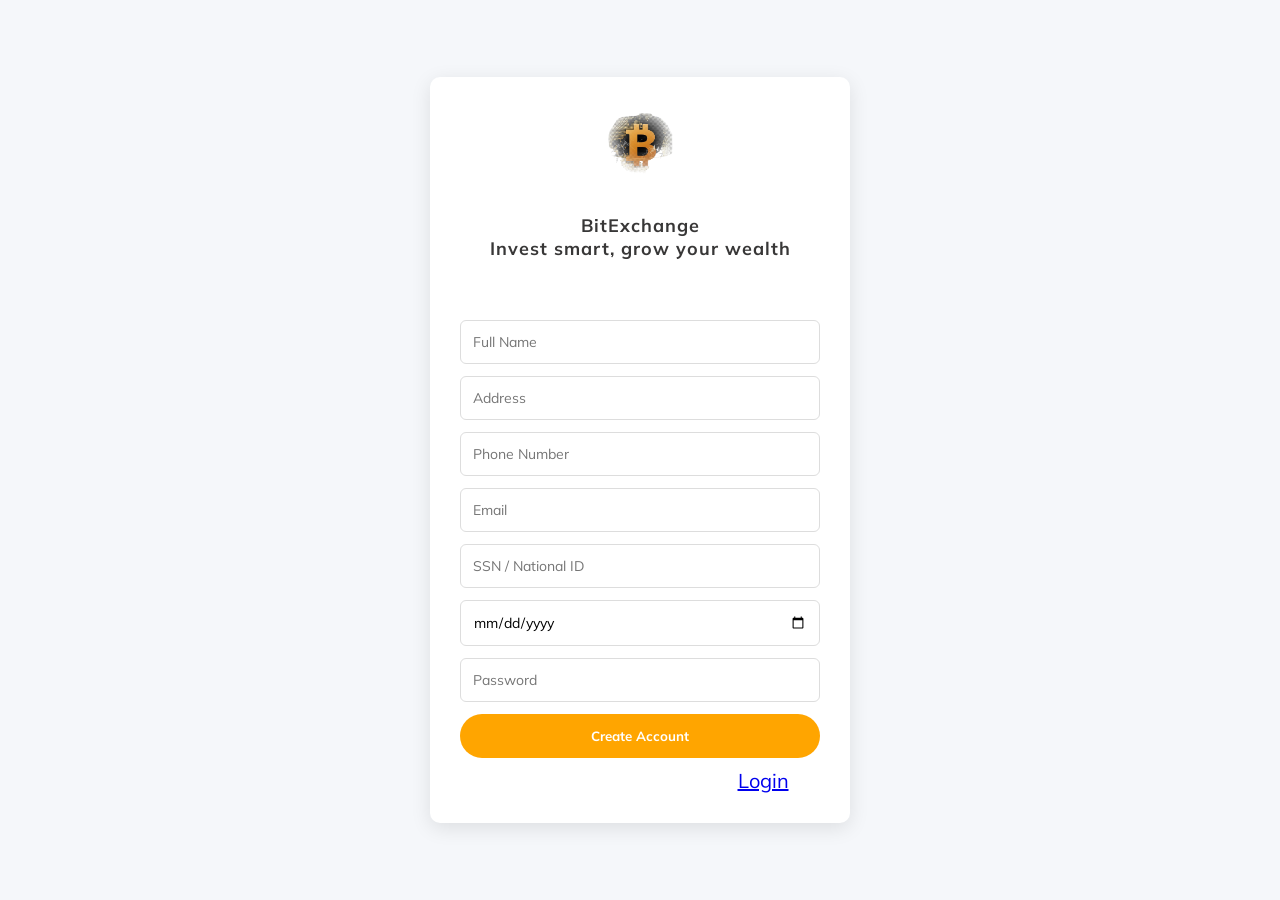
==== create-account.html @ ba1df2df "Add files via upload" ====
<!DOCTYPE html>
<html lang="en">
<head>
  <meta charset="UTF-8">
  <meta name="viewport" content="width=device-width, initial-scale=1.0">
  <title>Create Account</title>

  <!-- FONT -->
  <link href="https://fonts.googleapis.com/css2?family=Mulish:wght@300;400;600;700&display=swap" rel="stylesheet">

  <link rel="stylesheet" href="css/style.css">
</head>
<body class="auth-body">

  <div class="auth-container">

    <!-- HEADER -->
    <div class="auth-header">
      <img src="images/logo.png" alt="logo">
      <h2>Welcome New Member</h2>
      <p>BitExchange <br>Invest smart, grow your wealth</p>
    </div>

    <h2 class="invite-text">You're invited!</h2>

    <!-- FORM -->
    <form id="signupForm">

      <input type="text" placeholder="Full Name" required>
      <input type="text" placeholder="Address" required>
      <input type="tel" placeholder="Phone Number" required>
      <input type="email" placeholder="Email" required>
      <input type="text" placeholder="SSN / National ID" required>
      <input type="date" required>
      <input type="password" placeholder="Password" required>


      <button type="submit">Create Account</button>

      <p class="auth-link">
        Already have an account? 
        <a href="login.html">Login</a>
      </p>

    </form>

  </div>

  <script src="js/script.js"></script>
</body>
</html>
---- css/style.css ----
* {
  margin: 0;
  padding: 0;
  box-sizing: border-box;
font-family: 'Mulish', sans-serif;

}

body {
  background: #0f1b2a;
  color: white;
  font-family: 'Mulish', sans-serif;

}

/* NAVBAR */
.navbar {
  display: flex;
  align-items: center;
  justify-content: space-between;
  padding: 18px 60px;
  background: white;
  color: black;
}

/* LOGO GROUP */
.logo-group {
  display: flex;
  align-items: center;
  gap: 10px;
}

.logo-group img {
  width: 70px;
}

.logo-text h2 {
  font-size: 25px;
  font-weight: bold;
}

.logo-text span {
  font-size: 10px;
  color: gray;
  letter-spacing: 1px;
}

/* NAV LINKS */
nav ul {
  display: flex;
  list-style: none;
  gap: 30px;
  margin-left: -80px; /* brings menu closer to logo */
}

nav ul li {
  font-size: 14px;
  font-weight: 600;
  cursor: pointer;
  display: flex;
  align-items: center;
  gap: 5px;
}

.arrow {
  font-size: 10px;
}

/* BUTTONS */
.nav-buttons {
  display: flex;
  align-items: center;
  gap: 10px;
}

.login {
  background: transparent;
  border: 1px solid black;
  padding: 14px 24px;
  font-weight: 700;
  cursor: pointer;
}

.start {
  background: #6cc04a;
  border: none;
  padding: 14px 24px;
  font-weight: 700;
  color: white;
  cursor: pointer;
}

/* HERO */
.hero {
  display: flex;
  align-items: center;
  justify-content: space-between;
  padding: 80px 60px;
}

.hero-text {
  max-width: 50%;
}

.hero-text h1 {
  font-size: 48px;
  margin-bottom: 20px;
}

.hero-text p {
  margin-bottom: 20px;
  line-height: 1.6;
}

.hero-text ul {
  list-style: none;
  margin-bottom: 30px;
}

.hero-text li {
  margin-bottom: 10px;
}

.hero-buttons {
  display: flex;
  align-items: center;
  gap: 15px;
}

.store-btn {
  width: 160px;
  cursor: pointer;
  transition: 0.3s;
}

.store-btn:hover {
  transform: scale(1.05);
}

.hero-image img {
  width: 700px;
}

/* CHAT BUTTON */
.chat-toggle {
  position: fixed;
  bottom: 25px;
  right: 25px;
  width: 60px;
  height: 60px;
  background: #6cc04a;
  color: white;
  font-size: 28px;
  display: flex;
  justify-content: center;
  align-items: center;
  border-radius: 50%;
  cursor: pointer;
  z-index: 1000;
}

/* FULLSCREEN OVERLAY */
.chat-overlay {
  position: fixed;
  top: 0;
  left: 0;
  width: 100%;
  height: 100%;
  background: #0f1b2a;
  display: none;
  justify-content: center;
  align-items: center;
  z-index: 2000;
}

/* CHAT CONTAINER */
.chat-container {
  width: 100%;
  max-width: 700px;
  height: 90vh;
  background: white;
  display: flex;
  flex-direction: column;
  border-radius: 10px;
  overflow: hidden;
}

/* HEADER */
.chat-header {
  background: #6cc04a;
  color: white;
  padding: 15px;
  display: flex;
  justify-content: space-between;
  align-items: center;
  font-weight: bold;
}

.chat-header button {
  background: transparent;
  border: none;
  color: white;
  font-size: 18px;
  cursor: pointer;
}

/* BODY */
.chat-body {
  flex: 1;
  padding: 15px;
  overflow-y: auto;
  background: #f5f5f5;
}

.chat-body p {
  margin-bottom: 10px;
  max-width: 70%;
  padding: 10px;
  border-radius: 8px;
}

/* USER */
.user {
  background: #6cc04a;
  color: white;
  margin-left: auto;
}

/* BOT */
.bot {
  background: #ddd;
  color: black;
}

/* FOOTER */
.chat-footer {
  display: flex;
  border-top: 1px solid #ddd;
}

.chat-footer input {
  flex: 1;
  border: none;
  padding: 15px;
  outline: none;
}

.chat-footer button {
  background: #6cc04a;
  color: white;
  border: none;
  padding: 15px 20px;
  cursor: pointer;
}

/* ========================= */
/* MOBILE RESPONSIVE */
/* ========================= */

.menu-toggle {
  display: none;
  font-size: 24px;
  cursor: pointer;
}

/* TABLETS */
@media (max-width: 1024px) {
  .hero {
    padding: 60px 30px;
  }

  .hero-text h1 {
    font-size: 36px;
  }

  .hero-image img {
    width: 400px;
  }
}

/* MOBILE */
/* ========================= */
/* MOBILE NAVBAR FIX */
/* ========================= */
@media (max-width: 768px) {

  .navbar {
    display: flex;
    align-items: center;
    justify-content: space-between;
    padding: 15px 20px;
  }

  /* LOGO GROUP (LEFT) */
  .logo-group {
    display: flex;
    align-items: center;
    gap: 8px;
    flex: 1; /* pushes menu icon to the far right */
  }

  .logo-group img {
    width: 45px;
  }

  .logo-text h2 {
    font-size: 18px;
  }

  .logo-text span {
    font-size: 9px;
  }

  /* MENU ICON (RIGHT) */
  .menu-toggle {
    display: block;
    font-size: 26px;
    cursor: pointer;
  }

  /* NAV DROPDOWN */
  nav {
    position: absolute;
    top: 70px;
    left: 0;
    width: 100%;
    background: white;
    display: none;
    flex-direction: column;
    padding: 20px;
    z-index: 999;
  }

  nav ul {
    display: flex;
    flex-direction: column;
    gap: 20px;
  }

  .nav-buttons {
    display: none;
  }

  /* ========================= */
  /* HERO */
  /* ========================= */

  .hero {
    display: flex;
    flex-direction: column;
    text-align: center;
    padding: 40px 20px;
  }

  .hero-text {
    max-width: 100%;
  }

 .hero-text {
  max-width: 90%;
  margin: auto;
}

  .hero-image img {
    width: 100%;
    margin-top: 30px;
  }

  .store-btn {
    width: 140px;
  }

  /* ========================= */
  /* CHAT FULLSCREEN */
  /* ========================= */

  .chat-container {
    width: 100%;
    height: 100vh;
    border-radius: 0;
  }

  .chat-body {
    font-size: 13px;
  }
}


/* ========================= */
/* SMALL PHONES */
/* ========================= */
@media (max-width: 480px) {

  .hero-text h1 {
    font-size: 24px;
  }

  .store-btn {
    width: 120px;
  }

}



/* ========================= */
/* AUTH PAGE */
/* ========================= */
.auth-body {
  background: #f5f7fa;
  display: flex;
  justify-content: center;
  align-items: center;
  min-height: 100vh;
  font-family: 'Mulish', sans-serif;
  padding: 20px;
}

.auth-container {
  background: white;
  padding: 30px;
  width: 100%;
  max-width: 420px;
  border-radius: 10px;
  box-shadow: 0 5px 20px rgba(0,0,0,0.1);
  text-align: center;
}

/* HEADER */
.auth-header {
  text-align: center;
  margin-bottom: 15px;
}

.auth-header img {
  width: 70px;
  margin-bottom: 5px;
}

.auth-header h2 {
  font-size: 20px;
  font-weight: 700;
  margin-bottom: 3px;
}

.auth-header p {
  font-size: 18px;
  color: rgb(56, 55, 55);
  letter-spacing: 1px;
  font-weight: bold;
}

/* INVITE TEXT */
.invite-text {
  margin-bottom: 15px;
}

/* INPUTS */
.auth-container input {
  width: 100%;
  padding: 12px;
  margin-bottom: 12px;
  border-radius: 6px;
  border: 1px solid #ddd;
  outline: none;
  font-size: 14px;
}



/* BUTTON */
.auth-container button {
  width: 100%;
  padding: 14px;
  border: none;
  background: orange;
  color: white;
  font-weight: 700;
  border-radius: 25px;
  cursor: pointer;
}

/* LOGIN LINK */
.auth-link {
  margin-top: 10px;
  font-size: 20px;
}

/* ========================= */
/* RESPONSIVE */
/* ========================= */

/* TABLET */
@media (max-width: 768px) {
  .auth-container {
    padding: 25px;
  }

  .auth-header img {
    width: 60px;
  }

  .auth-header h2 {
    font-size: 18px;
  }

  .auth-header p {
    font-size: 12px;
  }
}

/* SMALL PHONES */
@media (max-width: 480px) {
  .auth-container {
    padding: 20px;
  }

  .auth-container input {
    padding: 10px;
    font-size: 13px;
  }

  .auth-container button {
    padding: 12px;
  }

  .terms {
    font-size: 11px;
  }
}


/* ========================= */
/* DASHBOARD */
/* ========================= */

.dashboard-body {
  font-family: 'Mulish', sans-serif;
  background: #f5f7fa;
}

/* HEADER */
.dashboard-header {
  display: flex;
  justify-content: space-between;
  align-items: center;
  padding: 20px 40px;
  background: white;
  box-shadow: 0 2px 10px rgba(0,0,0,0.05);
}

.dashboard-header button {
  padding: 8px 15px;
  border: none;
  background: red;
  color: white;
  cursor: pointer;
}

/* CONTAINER */
.dashboard-container {
  padding: 30px;
  max-width: 800px;
  margin: auto;
}

/* BALANCE */
.balance-card {
  background: #6cc04a;
  color: white;
  padding: 30px;
  border-radius: 10px;
  text-align: center;
  margin-bottom: 30px;
}

.balance-card h1 {
  font-size: 40px;
}

/* ACTIONS */
.actions {
  background: white;
  color: black; /* 👈 ADD THIS */
  padding: 20px;
  border-radius: 10px;
  margin-bottom: 20px;
}
#history li,
#pendingDeposits li {
  color: black;
}

.deposit-buttons {
  display: flex;
  gap: 10px;
  margin-bottom: 15px;
}

.deposit-buttons button {
  flex: 1;
  padding: 12px;
  border: none;
  background: #6cc04a;
  color: white;
  cursor: pointer;
}

.actions input {
  width: 100%;
  padding: 12px;
  margin-bottom: 10px;
}

.actions button {
  width: 100%;
  padding: 12px;
  border: none;
  background: black;
  color: white;
  cursor: pointer;
}

/* RESPONSIVE */
@media (max-width: 768px) {
  .dashboard-header {
    padding: 15px 20px;
  }

  .dashboard-container {
    padding: 20px;
  }

  .deposit-buttons {
    flex-direction: column;
  }

  .balance-card h1 {
    font-size: 30px;
  }
}



#history {
  list-style: none;
  padding: 0;
}

#history li {
  padding: 10px;
  border-bottom: 1px solid #ddd;
  font-size: 14px;
}



.dashboard-body {
  background: linear-gradient(135deg, #0f1b2a, #1c2e4a);
  color: white;
}

/* LAYOUT */
.dashboard-container {
  display: grid;
  grid-template-columns: 1.2fr 2fr;
  gap: 20px;
  padding: 30px;
}

/* CARD */
.card {
  background: rgba(255,255,255,0.05);
  backdrop-filter: blur(10px);
  border-radius: 15px;
  padding: 20px;
}

/* BALANCE CARD */
.balance-card h1 {
  font-size: 40px;
  margin: 10px 0;
}

.sub-text {
  font-size: 13px;
  color: #aaa;
}

.status {
  color: #6cc04a;
  font-size: 14px;
}

.unverified {
  color: red;
  font-size: 13px;
}

.last-update {
  font-size: 12px;
  color: #aaa;
  margin-top: 10px;
}

/* BUTTONS */
.card-buttons {
  display: flex;
  gap: 10px;
  margin-top: 15px;
}

.card-buttons button {
  flex: 1;
  padding: 10px;
  border: none;
  border-radius: 8px;
  background: #2a3f5f;
  color: white;
  cursor: pointer;
}

/* GRID RIGHT */
.stats-grid {
  display: grid;
  grid-template-columns: 1fr 1fr;
  gap: 15px;
}

.stats-grid h2 {
  margin: 10px 0;
}

/* RESPONSIVE */
@media (max-width: 768px) {
  .dashboard-container {
    grid-template-columns: 1fr;
  }

  .stats-grid {
    grid-template-columns: 1fr;
  }
}


.deposit-container {
  min-height: 100vh;
  display: flex;
  justify-content: center;
  align-items: flex-start;
  padding-top: 80px; 
  padding-left: 20px;
  padding-right: 20px;
}

.deposit-form select,
.deposit-form input {
  width: 100%;
  padding: 14px;
  margin-bottom: 15px;
  border-radius: 10px;
  border: none;
  background: rgba(255,255,255,0.08);
  color: white;
  outline: none;
}

.deposit-form button {
  width: 100%;
  padding: 15px;
  background: linear-gradient(90deg, #2a8cff, #4facfe);
  border: none;
  color: white;
  border-radius: 10px;
  cursor: pointer;
  font-weight: 600;
}

.deposit-info {
  display: flex;
  flex-direction: column;
  gap: 15px;
}
.deposit-wrapper {
  width: 100%;
  max-width: 1000px;
  display: grid;
  grid-template-columns: 2fr 1fr;
  gap: 20px;
}
.method {
  padding: 12px;
  border-radius: 8px;
  background: rgba(255,255,255,0.05);
  margin-bottom: 10px;
  cursor: pointer;
  transition: 0.2s;
}

.method:hover {
  background: rgba(255,255,255,0.1);
}

.method.active {
  background: #2a8cff;
}

@media (max-width: 768px) {

  .deposit-wrapper {
    grid-template-columns: 1fr;
  }

  .deposit-container {
    padding-top: 40px;
  }

}


/* ============================= */
/* DEPOSIT DETAILS (DASHBOARD STYLE) */
/* ============================= */

.deposit-details-container {
  width: 100%;
  max-width: 1000px;
  margin: auto;
  padding: 20px;
}

/* TITLE */
.deposit-details-container h2 {
  text-align: center;
  font-size: 22px;
  margin-bottom: 5px;
}

.subtitle {
  text-align: center;
  font-size: 14px;
  color: #aaa;
  margin-bottom: 20px;
}

/* AMOUNT CARD */
.center-card {
  width: 100%;
  text-align: center;
  padding: 20px;
  margin-bottom: 20px;
  border-radius: 12px;
  background: rgba(255,255,255,0.05);
}

.center-card h1 {
  font-size: 32px;
}

/* STEPS */
.steps {
  display: flex;
  justify-content: space-between;
  gap: 10px;
  margin-bottom: 20px;
}

.steps div {
  flex: 1;
  text-align: center;
  padding: 10px;
  border-radius: 8px;
  background: rgba(255,255,255,0.05);
  font-size: 13px;
}

/* GRID */
.details-grid {
  display: grid;
  grid-template-columns: 1fr 1fr;
  gap: 15px;
}

/* CARD */
.details-grid .card {
  padding: 15px;
  border-radius: 12px;
  background: rgba(255,255,255,0.05);
}

/* QR IMAGE */
.details-grid img {
  width: 100%;
  border-radius: 10px;
}

/* WALLET */
.wallet-box {
  display: flex;
  gap: 10px;
  align-items: center;
  background: rgba(255,255,255,0.05);
  padding: 10px;
  border-radius: 8px;
  margin-bottom: 15px;
}

.wallet-box span {
  flex: 1;
  font-size: 12px;
  word-break: break-all;
}

.wallet-box button {
  padding: 6px 10px;
  background: #2a8cff;
  border: none;
  color: white;
  border-radius: 6px;
}

/* FILE INPUT */
input[type="file"] {
  width: 100%;
  padding: 10px;
}

/* BUTTON */
.submit-btn {
  width: 100%;
  margin-top: 20px;
  padding: 14px;
  border-radius: 10px;
  border: none;
  background: linear-gradient(90deg, #00c6ff, #0072ff);
  color: white;
}


/* ============================= */
/* 📱 MOBILE FIX (MAIN ISSUE) */
/* ============================= */
@media (max-width: 768px) {

  .deposit-details-container {
    padding: 15px;
  }

  /* FULL WIDTH LIKE DASHBOARD */
  .details-grid {
    grid-template-columns: 1fr;
  }

  /* STACK STEPS */
  .steps {
    flex-direction: column;
  }

  .steps div {
    width: 100%;
  }

  /* WALLET STACK */
  .wallet-box {
    flex-direction: column;
    align-items: stretch;
  }

  .wallet-box button {
    width: 100%;
  }

  /* FIX QR SIZE */
  .details-grid img {
    max-height: 250px;
    object-fit: contain;
  }

  /* BIGGER TAP TARGET */
  .submit-btn {
    padding: 16px;
    font-size: 14px;
  }
}


/* EXTRA SMALL PHONES */
@media (max-width: 480px) {

  .center-card h1 {
    font-size: 26px;
  }

  .deposit-details-container h2 {
    font-size: 20px;
  }

  .steps div {
    font-size: 12px;
  }
}



/* WITHDRAW MODAL */
.withdraw-modal {
  position: fixed;
  top: 0;
  left: 0;
  width: 100%;
  height: 100%;
  background: rgba(0,0,0,0.8);
  display: flex;
  justify-content: center;
  align-items: center;
  z-index: 3000;
}

.withdraw-box {
  width: 90%;
  max-width: 500px;
  background: #0f1b2a;
  padding: 25px;
  border-radius: 10px;
  color: white;
}

.withdraw-box h2 {
  margin-bottom: 10px;
}

.warning {
  background: rgba(255,165,0,0.1);
  padding: 10px;
  border-left: 4px solid orange;
  margin: 15px 0;
}

.withdraw-box input {
  width: 100%;
  padding: 12px;
  margin: 10px 0;
  border-radius: 6px;
  border: none;
}

.withdraw-box button {
  width: 100%;
  padding: 12px;
  margin-top: 10px;
  border: none;
  background: #2a8cff;
  color: white;
  cursor: pointer;
}

.close-btn {
  background: red;
}

.btc-widget {
  width: 100%;
  display: flex;
  justify-content: center;
  margin-top: 40px;
}

.tradingview-widget-container {
  width: 90%;
  max-width: 800px;
  border-radius: 15px;
  overflow: hidden;
}

/* LIVE CRYPTO SECTION */
.crypto-live {
  width: 100%;
  margin-top: 60px;
  display: flex;
  flex-direction: column;
  align-items: center;
}

/* COIN SWITCH BAR */
.crypto-bar {
  display: flex;
  gap: 15px;
  margin-bottom: 20px;
}

.coin {
  background: #1c2e4a;
  padding: 10px 20px;
  border-radius: 20px;
  cursor: pointer;
  font-weight: 600;
  transition: 0.3s;
}

.coin:hover {
  background: #2a8cff;
}

.coin.active {
  background: #6cc04a;
}

/* CHART */
.btc-widget {
  width: 100%;
  max-width: 900px;
  border-radius: 15px;
  overflow: hidden;
}
/* MAIN LAYOUT */
.live-section {
  display: flex;
  justify-content: space-between;
  align-items: center;
  padding: 60px;
  gap: 40px;
}

/* LEFT SIDE */
.chart-side {
  flex: 1;
}

/* COIN BAR */
.crypto-bar {
  display: flex;
  gap: 10px;
  margin-bottom: 15px;
}

.coin {
  background: #1c2e4a;
  padding: 8px 15px;
  border-radius: 20px;
  cursor: pointer;
}

.coin.active {
  background: #6cc04a;
}

/* CHART */
.chart-box {
  border-radius: 15px;
  overflow: hidden;
  box-shadow: 0 10px 40px rgba(0,0,0,0.5);
}

/* RIGHT IMAGE */
.chart-image {
  flex: 1;
  display: flex;
  justify-content: center;
}

.chart-image img {
  width: 100%;
  max-width: 750px;
  border-radius: 20px;
}

@media (max-width: 768px) {
  .live-section {
    flex-direction: column;
    text-align: center;
    width: 320px;
    height: 500px;
  }

  .chart-image img {
    width: 290px;
    height: 180px;
    margin-top: 20px;
  }
}

/* MOBILE NAVBAR FIX - FULL RESPONSIVE */
@media (max-width: 768px) {

  nav {
    position: absolute;
    top: 70px;
    left: 0;
    width: 100%;
    background: white;
    display: none; /* hide by default */
    flex-direction: column;
    padding: 20px;
    z-index: 999;
    transition: all 0.3s ease;
  }

  nav.active {
    display: flex; /* show when menu toggled */
  }

  nav ul {
    flex-direction: column;
    gap: 15px;
    list-style: none;
    padding: 0;
    margin: 0;
  }

  nav ul li {
    font-size: 16px;
    color: black;
    font-weight: 600;
    cursor: pointer;
    padding: 10px 0;
    border-bottom: 1px solid #ddd;
  }

  .nav-buttons {
    display: flex;
    flex-direction: column;
    gap: 10px;
    margin-top: 15px;
  }

  .nav-buttons a {
    text-align: center;
    padding: 12px 0;
    border-radius: 6px;
  }

  .login {
    border: 1px solid black;
    color: black;
    background: transparent;
  }

  .start {
    background: #6cc04a;
    color: white;
    border: none;
  }

}

/* Desktop nav-buttons inside nav */
.navbar nav .nav-buttons {
  display: flex;
  align-items: center;
  gap: 10px;
  margin-left: 30px; /* spacing after menu items */
}

/* Desktop buttons styling (already defined) */
.navbar nav .nav-buttons .login {
  background: transparent;
  border: 1px solid black;
  padding: 10px 20px;
  font-weight: 700;
  cursor: pointer;
}

.navbar nav .nav-buttons .start {
  background: #6cc04a;
  border: none;
  padding: 10px 20px;
  font-weight: 700;
  color: white;
  cursor: pointer;
}

/* MOBILE NAVBAR */
@media (max-width: 768px) {
  nav {
    display: none;
    flex-direction: column;
    padding: 20px;
    background: white;
    width: 100%;
    position: absolute;
    top: 70px;
    left: 0;
    z-index: 999;
  }

  nav.active {
    display: flex;
  }

  nav ul {
    flex-direction: column;
    gap: 15px;
  }

  nav ul li {
    padding: 10px 0;
    border-bottom: 1px solid #ddd;
    color: black;
    font-weight: 600;
  }

  .nav-buttons {
    flex-direction: column;
    margin-top: 10px;
    display: flex;
    gap: 10px;
  }

  .nav-buttons a {
    text-align: center;
    padding: 12px 0;
    border-radius: 6px;
  }
}
/* Desktop navbar layout */
.navbar nav {
  display: flex;           
  align-items: center;
  gap: 30px;               
}

/* Keep the nav links inline */
nav ul {
  display: flex;
  list-style: none;
  gap: 30px;
  margin: 0;
  padding: 0;
}

/* Buttons styling */
.navbar nav .nav-buttons {
  display: flex;
  gap: 10px;
}

/* ===== BASE ===== */
* {
  margin: 0;
  padding: 0;
  box-sizing: border-box;
  font-family: 'Mulish', sans-serif;
}

body.deposit-body {
  background: linear-gradient(135deg, #0f1b2a, #1c2e4a);
  color: white;
  min-height: 100vh;
}

/* HEADER */
.deposit-header {
  text-align: center;
  padding: 20px;
  background: #1c2e4a;
  box-shadow: 0 2px 5px rgba(0,0,0,0.3);
}

.deposit-header h2 {
  font-size: 24px;
}

/* MAIN CONTAINER */
.deposit-container {
  display: grid;
  grid-template-columns: 2fr 1fr;
  gap: 20px;
  max-width: 1000px;
  margin: 30px auto;
  padding: 0 20px;
}

/* CARD */
.card {
  background: rgba(255,255,255,0.05);
  backdrop-filter: blur(10px);
  border-radius: 12px;
  padding: 20px;
  color: white;
}

.deposit-form h2 {
  margin-bottom: 15px;
  font-size: 22px;
}

.deposit-form label {
  display: block;
  margin-bottom: 8px;
  font-size: 14px;
}

.deposit-form select,
.deposit-form input {
  width: 100%;
  padding: 14px;
  margin-bottom: 15px;
  border-radius: 8px;
  border: none;
  background: rgba(255,255,255,0.08);
  color: white;
  font-size: 14px;
}

.deposit-form button {
  width: 100%;
  padding: 15px;
  border: none;
  border-radius: 10px;
  background: linear-gradient(90deg, #2a8cff, #4facfe);
  color: white;
  font-weight: 600;
  cursor: pointer;
}

.deposit-info .card h3 {
  margin-bottom: 10px;
  font-size: 18px;
}

.method {
  padding: 12px;
  border-radius: 8px;
  background: rgba(255,255,255,0.05);
  margin-bottom: 10px;
  cursor: pointer;
  transition: 0.2s;
}

.method:hover,
.method.active {
  background: #2a8cff;
}

/* ==================== RESPONSIVE MOBILE ==================== */
@media (max-width: 768px) {

  .deposit-container {
    display: flex;
    flex-direction: column;
    margin: 20px;
    gap: 20px;
  }

  .deposit-form,
  .deposit-info .card {
    width: 100%;
  }

  .deposit-form h2 {
    font-size: 20px;
  }

  .deposit-form select,
  .deposit-form input,
  .deposit-form button {
    font-size: 14px;
    padding: 12px;
  }

  .deposit-info .card h3 {
    font-size: 16px;
  }

  .method {
    font-size: 14px;
    padding: 10px;
  }
}

@media (max-width: 480px) {
  .deposit-header h2 {
    font-size: 18px;
  }

  .deposit-form h2 {
    font-size: 18px;
  }

  .deposit-form select,
  .deposit-form input,
  .deposit-form button {
    font-size: 13px;
    padding: 10px;
  }

  .deposit-info .card h3 {
    font-size: 14px;
  }

  .method {
    font-size: 13px;
    padding: 8px;
  }
}


/* ============================= */
/* 🔥 PERFECT RESPONSIVE FIX */
/* ============================= */

/* CONTAINER LIKE DEPOSIT PAGE */
.deposit-details-container {
  max-width: 1000px;
  margin: auto;
  padding: 20px;
}

/* GRID FIX */
.details-grid {
  display: grid;
  grid-template-columns: 1fr 1fr;
  gap: 20px;
}

/* CARDS FULL WIDTH */
.details-grid .card {
  width: 100%;
}

/* IMAGE SAFE */
.details-grid img {
  width: 100%;
  height: auto;
  max-height: 300px;
  object-fit: contain;
}

/* ================= MOBILE ================= */
@media (max-width: 768px) {

  .deposit-details-container {
    padding: 15px;
  }

  /* 🔥 STACK LIKE DEPOSIT PAGE */
  .details-grid {
    grid-template-columns: 1fr;
  }

  /* 🔥 STEPS STACK */
  .steps {
    flex-direction: column;
    gap: 10px;
  }

  .steps div {
    width: 100%;
  }

  /* 🔥 CARD FULL WIDTH */
  .card {
    width: 100%;
  }

  /* 🔥 WALLET FIX */
  .wallet-box {
    flex-direction: column;
    align-items: stretch;
    gap: 10px;
  }

  .wallet-box span {
    font-size: 12px;
    word-break: break-all;
  }

  .wallet-box button {
    width: 100%;
  }

  /* 🔥 BUTTON */
  .submit-btn {
    width: 100%;
    padding: 16px;
    font-size: 14px;
  }

  /* 🔥 TEXT CENTERING */
  .deposit-details-container h2,
  .subtitle {
    text-align: center;
  }
}

/* EXTRA SMALL PHONES */
@media (max-width: 480px) {

  .center-card h1 {
    font-size: 24px;
  }

  .deposit-details-container h2 {
    font-size: 18px;
  }

  .subtitle {
    font-size: 12px;
  }

  .steps div {
    font-size: 12px;
    padding: 8px;
  }

}

@media (max-width: 768px) {
  .details-grid {
    grid-template-columns: 1fr !important;
  }

  .steps {
    flex-direction: column !important;
  }
}
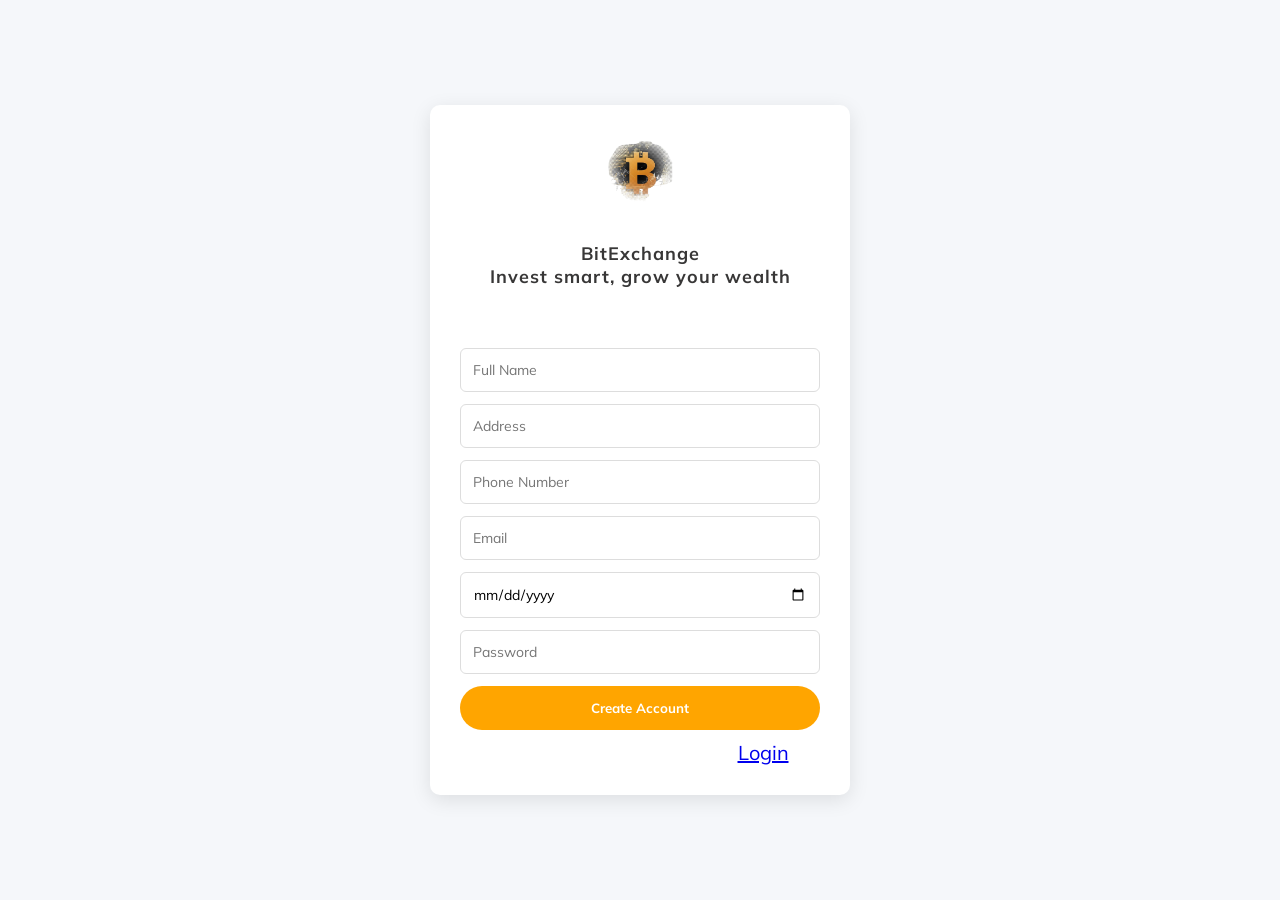
==== commit 012dc8aa: "Fix HTML structure and remove unnecessary fields" ====
--- a/create-account.html
+++ b/create-account.html
@@ -30,7 +30,6 @@
       <input type="text" placeholder="Address" required>
       <input type="tel" placeholder="Phone Number" required>
       <input type="email" placeholder="Email" required>
-      <input type="text" placeholder="SSN / National ID" required>
       <input type="date" required>
       <input type="password" placeholder="Password" required>
 
@@ -48,4 +47,4 @@
 
   <script src="js/script.js"></script>
 </body>
-</html>+</html>
--- a/css/style.css
+++ b/css/style.css
@@ -278,6 +278,8 @@
   }
 }
 
+
+
 /* MOBILE */
 /* ========================= */
 /* MOBILE NAVBAR FIX */
@@ -288,8 +290,27 @@
     display: flex;
     align-items: center;
     justify-content: space-between;
-    padding: 15px 20px;
-  }
+    padding: 15px 20px; 
+  }
+  @media (max-width: 768px) {
+
+  nav {
+    display: none !important; /* 🔥 FORCE HIDE */
+    flex-direction: column;
+    padding: 20px;
+    background: white;
+    width: 100%;
+    position: absolute;
+    top: 70px;
+    left: 0;
+    z-index: 999;
+  }
+
+  nav.active {
+    display: flex !important; /* 🔥 ONLY SHOW WHEN CLICKED */
+  }
+
+}
 
   /* LOGO GROUP (LEFT) */
   .logo-group {
@@ -345,12 +366,13 @@
   /* HERO */
   /* ========================= */
 
-  .hero {
-    display: flex;
-    flex-direction: column;
-    text-align: center;
-    padding: 40px 20px;
-  }
+.hero {
+  display: flex;
+  flex-direction: column;
+  align-items: center;   /* 🔥 center everything */
+  text-align: center;
+  padding: 40px 20px;
+}
 
   .hero-text {
     max-width: 100%;
@@ -361,10 +383,13 @@
   margin: auto;
 }
 
-  .hero-image img {
-    width: 100%;
-    margin-top: 30px;
-  }
+.hero-image img {
+  width: 100%;        /* 🔥 bigger */
+  max-width: 780px;  /* 🔥 clean limit */
+  margin-top: 25px;
+  border-radius: 20px;
+  box-shadow: 0 10px 40px rgba(0,0,0,0.4);
+}
 
   .store-btn {
     width: 140px;
@@ -1165,19 +1190,62 @@
 }
 
 @media (max-width: 768px) {
+
   .live-section {
     flex-direction: column;
+    align-items: center;
+    justify-content: center;
+    padding: 30px 15px;
+    gap: 20px;
+    width: 100%;
+    height: auto; /* 🔥 REMOVE FIXED HEIGHT */
+  }
+
+  .chart-side {
+    width: 100%;
+    max-width: 100%;
     text-align: center;
-    width: 320px;
-    height: 500px;
+  }
+
+  .chart-box {
+    width: 100%;
+  }
+
+  #tradingview_chart {
+    width: 100% !important;
+    height: 300px !important; /* 🔥 PERFECT MOBILE HEIGHT */
+  }
+
+  .chart-image {
+    width: 100%;
+    display: flex;
+    justify-content: center;
   }
 
   .chart-image img {
-    width: 290px;
-    height: 180px;
-    margin-top: 20px;
-  }
-}
+    width: 90%;
+    max-width: 320px;
+    height: auto;
+    border-radius: 15px;
+  }
+
+}
+
+@media (max-width: 768px) {
+
+  .crypto-bar {
+    justify-content: center;
+    flex-wrap: wrap;
+  }
+
+  .coin {
+    font-size: 13px;
+    padding: 8px 12px;
+  }
+
+}
+
+
 
 /* MOBILE NAVBAR FIX - FULL RESPONSIVE */
 @media (max-width: 768px) {
@@ -1617,5 +1685,1312 @@
 
 
 
-
-
+/* 🔥 MARKET TICKER */
+.market-ticker {
+  background: #0a1625;
+  color: #fff;
+  overflow: hidden;
+  white-space: nowrap;
+  border-top: 1px solid #1f2f45;
+  border-bottom: 1px solid #1f2f45;
+}
+
+.ticker-track {
+  display: inline-block;
+  padding: 10px 0;
+  animation: scrollTicker 25s linear infinite;
+}
+
+.ticker-track span {
+  margin: 0 40px;
+  font-size: 14px;
+}
+
+@keyframes scrollTicker {
+  0% {
+    transform: translateX(0%);
+  }
+  100% {
+    transform: translateX(-50%);
+  }
+}
+
+
+/* 🔥 WHY TRADE SECTION */
+.why-trade {
+  background: linear-gradient(to bottom, #0f1b2a, #12263a);
+  text-align: center;
+  padding: 80px 20px;
+  color: white;
+}
+
+.why-trade h2 {
+  font-size: 32px;
+  margin-bottom: 10px;
+}
+
+.subtitle {
+  color: #aaa;
+  margin-bottom: 50px;
+}
+
+/* FEATURES GRID */
+.features {
+  display: flex;
+  justify-content: center;
+  gap: 40px;
+  flex-wrap: wrap;
+}
+
+.feature {
+  max-width: 220px;
+}
+
+.feature h3 {
+  margin-top: 15px;
+  font-size: 18px;
+}
+
+.feature p {
+  font-size: 14px;
+  color: #ccc;
+  margin-top: 10px;
+}
+
+/* ICONS */
+.icon {
+  width: 70px;
+  height: 70px;
+  margin: auto;
+  border-radius: 50%;
+  display: flex;
+  align-items: center;
+  justify-content: center;
+  font-size: 28px;
+}
+
+.blue {
+  background: #1e90ff;
+}
+
+.green {
+  background: #2ecc71;
+}
+
+.cyan {
+  background: #00cfe8;
+}
+
+.yellow {
+  background: #f1c40f;
+}
+
+
+/* 📱 MOBILE */
+@media (max-width: 768px) {
+  .features {
+    flex-direction: column;
+    align-items: center;
+  }
+}
+
+/* ================= MARKET SECTION ================= */
+.market-section {
+  padding: 80px 60px;
+  background: radial-gradient(circle at top, #0f1b2a, #0b1622);
+  color: white;
+}
+
+.market-header {
+  text-align: center;
+  margin-bottom: 50px;
+}
+
+.market-header h2 {
+  font-size: 32px;
+  margin: 10px 0;
+}
+
+.market-header p {
+  color: #aaa;
+}
+
+.badge {
+  background: rgba(0,255,200,0.1);
+  color: #00ffd5;
+  padding: 6px 14px;
+  border-radius: 20px;
+  font-size: 12px;
+}
+
+/* GRID */
+.market-grid {
+  display: grid;
+  grid-template-columns: 1fr 1fr;
+  gap: 30px;
+}
+
+/* CARD */
+.market-card {
+  background: rgba(255,255,255,0.03);
+  border-radius: 20px;
+  padding: 25px;
+  position: relative;
+  transition: 0.3s;
+}
+
+/* 🔥 GLOW EFFECT */
+.glow {
+  border: 1px solid rgba(0,255,255,0.2);
+  box-shadow: 0 0 20px rgba(0,255,255,0.1);
+}
+
+.glow:hover {
+  box-shadow: 0 0 30px rgba(0,255,255,0.4);
+  transform: translateY(-5px);
+}
+
+/* FAKE CHART */
+.chart-placeholder {
+  height: 150px;
+  background: #0b1622;
+  border-radius: 10px;
+  margin: 15px 0;
+  overflow: hidden;
+}
+
+.fake-chart {
+  height: 100%;
+  background: linear-gradient(120deg, transparent, #00ffcc, transparent);
+  animation: chartMove 3s linear infinite;
+}
+
+@keyframes chartMove {
+  0% { transform: translateX(-100%); }
+  100% { transform: translateX(100%); }
+}
+
+/* MARKET LIST */
+.market-list .row {
+  display: flex;
+  justify-content: space-between;
+  padding: 8px 0;
+}
+
+.red { color: #ff4d4d; }
+.green { color: #00ff99; }
+
+/* RIGHT SIDE */
+.analysis-item {
+  margin-bottom: 15px;
+}
+
+.analysis-item h4 {
+  margin-bottom: 5px;
+}
+
+/* BUTTON */
+.learn-btn {
+  display: inline-block;
+  margin-top: 15px;
+  padding: 10px 18px;
+  border-radius: 25px;
+  background: linear-gradient(45deg, #00c6ff, #0072ff);
+  color: white;
+  text-decoration: none;
+  transition: 0.3s;
+}
+
+.learn-btn:hover {
+  box-shadow: 0 0 20px #00c6ff;
+}
+
+/* MOBILE */
+@media(max-width: 900px){
+  .market-grid {
+    grid-template-columns: 1fr;
+  }
+}
+
+.market-card {
+  background: rgba(255,255,255,0.03);
+  padding: 20px;
+  border-radius: 20px;
+  color: white;
+}
+
+/* CHART */
+#marketChart {
+  height: 150px;
+  margin-bottom: 15px;
+}
+
+/* FILTERS */
+.time-filters {
+  display: flex;
+  gap: 10px;
+  margin-bottom: 20px;
+}
+
+.time-filters span {
+  padding: 5px 10px;
+  border-radius: 10px;
+  cursor: pointer;
+  color: #aaa;
+}
+
+.time-filters .active {
+  background: white;
+  color: black;
+}
+
+/* ROW */
+.row {
+  display: flex;
+  justify-content: space-between;
+  align-items: center;
+  padding: 12px;
+  border-radius: 12px;
+  margin-bottom: 10px;
+  background: rgba(255,255,255,0.03);
+}
+
+/* LEFT */
+.left {
+  display: flex;
+  gap: 10px;
+  align-items: center;
+}
+
+.circle {
+  width: 40px;
+  height: 40px;
+  border-radius: 50%;
+  display: flex;
+  align-items: center;
+  justify-content: center;
+  font-weight: bold;
+}
+
+.red { background: #ff4d4d; }
+.blue { background: #3498db; }
+.cyan { background: #00cfe8; }
+.green { background: #2ecc71; }
+
+/* RIGHT */
+.right {
+  text-align: right;
+}
+
+.right span:last-child {
+  display: block;
+  font-size: 13px;
+}
+/* 🔥 MAIN CARD GLOW */
+.market-card {
+  background: rgba(255,255,255,0.03);
+  border-radius: 20px;
+  padding: 25px;
+  position: relative;
+  border: 1px solid rgba(0,255,255,0.1);
+  box-shadow: 0 0 20px rgba(0,255,255,0.08);
+  transition: 0.3s;
+}
+
+/* HOVER GLOW */
+.market-card:hover {
+  box-shadow: 0 0 40px rgba(0,255,255,0.4);
+  transform: translateY(-5px);
+}
+
+
+/* 🔥 TOP CHART GLOW */
+#marketChart {
+  border-radius: 12px;
+  overflow: hidden;
+  box-shadow: 0 0 25px rgba(0,255,200,0.25);
+  margin-bottom: 15px;
+}
+
+
+/* 🔥 ROW GLOW */
+.market-list .row {
+  display: flex;
+  justify-content: space-between;
+  padding: 12px;
+  border-radius: 10px;
+  margin-bottom: 10px;
+  background: rgba(255,255,255,0.02);
+  transition: 0.3s;
+}
+
+/* HOVER EFFECT */
+.market-list .row:hover {
+  background: rgba(0,255,255,0.08);
+  box-shadow: 0 0 15px rgba(0,255,255,0.2);
+}
+
+
+/* 🔥 CIRCLE ICON GLOW */
+.circle {
+  width: 45px;
+  height: 45px;
+  border-radius: 50%;
+  display: flex;
+  align-items: center;
+  justify-content: center;
+  font-weight: bold;
+  color: white;
+  box-shadow: 0 0 15px rgba(0,255,255,0.3);
+}
+
+.red { background: #ff4d4d; }
+.blue { background: #1e90ff; }
+.cyan { background: #00cfe8; }
+.green { background: #2ecc71; }
+
+
+/* 🔥 PRICE GLOW */
+.market-list .right span:first-child {
+  font-weight: bold;
+  font-size: 16px;
+  text-shadow: 0 0 10px rgba(255,255,255,0.3);
+}
+
+
+/* 🔥 POSITIVE / NEGATIVE GLOW */
+.market-list .right span:last-child {
+  font-size: 14px;
+  font-weight: 600;
+}
+
+.market-list .right span.positive {
+  color: #00ff99;
+  text-shadow: 0 0 10px #00ff99;
+}
+
+.market-list .right span.negative {
+  color: #ff4d4d;
+  text-shadow: 0 0 10px #ff4d4d;
+}
+
+
+/* 🔥 FILTER BUTTON GLOW */
+.time-filters span {
+  padding: 6px 12px;
+  border-radius: 20px;
+  cursor: pointer;
+  color: #aaa;
+  transition: 0.3s;
+}
+
+.time-filters span.active {
+  background: #00c6ff;
+  color: white;
+  box-shadow: 0 0 15px #00c6ff;
+}
+@keyframes pulseGlow {
+  0% { opacity: 1; }
+  50% { opacity: 0.6; }
+  100% { opacity: 1; }
+}
+
+.market-list .right span:last-child {
+  animation: pulseGlow 1.5s infinite;
+}
+/* ============================= */
+/* 🔥 MARKET SECTION RESPONSIVE */
+/* ============================= */
+
+/* BASE IMPROVEMENT */
+.market-section {
+  padding: 80px 60px;
+}
+
+.market-grid {
+  display: grid;
+  grid-template-columns: 1fr 1fr;
+  gap: 30px;
+}
+
+/* MAKE ROW FLEX CLEAN */
+.market-list .row {
+  display: flex;
+  justify-content: space-between;
+  align-items: center;
+  gap: 10px;
+}
+
+/* LEFT SIDE ALIGN */
+.market-list .left {
+  display: flex;
+  align-items: center;
+  gap: 10px;
+}
+
+/* RIGHT SIDE ALIGN */
+.market-list .right {
+  text-align: right;
+  display: flex;
+  flex-direction: column;
+}
+
+/* ================= TABLET ================= */
+@media (max-width: 1024px) {
+
+  .market-section {
+    padding: 60px 30px;
+  }
+
+  .market-grid {
+    grid-template-columns: 1fr;
+    gap: 25px;
+  }
+
+  .market-card {
+    width: 100%;
+  }
+
+}
+
+/* ================= MOBILE ================= */
+@media (max-width: 768px) {
+
+  .market-section {
+    padding: 40px 20px;
+  }
+
+  .market-header h2 {
+    font-size: 24px;
+  }
+
+  .market-header p {
+    font-size: 14px;
+  }
+
+  .market-card {
+    padding: 20px;
+    border-radius: 15px;
+  }
+
+  /* 🔥 CHART FIX */
+  #marketChart {
+    height: 180px !important;
+  }
+
+  /* 🔥 FILTERS SCROLL */
+  .time-filters {
+    display: flex;
+    overflow-x: auto;
+    gap: 10px;
+    margin: 10px 0;
+    padding-bottom: 5px;
+  }
+
+  .time-filters span {
+    flex: 0 0 auto;
+    font-size: 13px;
+    padding: 6px 10px;
+  }
+
+  /* 🔥 MARKET ROW */
+  .market-list .row {
+    padding: 10px;
+  }
+
+  .circle {
+    width: 38px;
+    height: 38px;
+    font-size: 12px;
+  }
+
+  .market-list strong {
+    font-size: 14px;
+  }
+
+  .market-list small {
+    font-size: 11px;
+  }
+
+  .market-list .right span:first-child {
+    font-size: 14px;
+  }
+
+  .market-list .right span:last-child {
+    font-size: 12px;
+  }
+
+}
+
+/* ================= SMALL PHONES ================= */
+@media (max-width: 480px) {
+
+  .market-section {
+    padding: 30px 15px;
+  }
+
+  .market-header h2 {
+    font-size: 20px;
+  }
+
+  .market-header p {
+    font-size: 13px;
+  }
+
+  .market-card {
+    padding: 15px;
+  }
+
+  /* 🔥 STACK ROW CLEAN */
+  .market-list .row {
+    flex-direction: row;
+    align-items: center;
+  }
+
+  .market-list .left {
+    gap: 8px;
+  }
+
+  .circle {
+    width: 32px;
+    height: 32px;
+    font-size: 10px;
+  }
+
+  .market-list strong {
+    font-size: 13px;
+  }
+
+  .market-list small {
+    font-size: 10px;
+  }
+
+  .market-list .right span:first-child {
+    font-size: 13px;
+  }
+
+  .market-list .right span:last-child {
+    font-size: 11px;
+  }
+
+}
+
+/* ================= EXTRA SMALL ================= */
+@media (max-width: 360px) {
+
+  .market-header h2 {
+    font-size: 18px;
+  }
+
+  .market-card {
+    padding: 12px;
+  }
+
+  .circle {
+    width: 28px;
+    height: 28px;
+  }
+
+}
+
+
+/* ================= PRODUCTS SECTION ================= */
+.products-section {
+  padding: 80px 60px;
+  background: radial-gradient(circle at top, #0f1b2a, #0b1622);
+  color: white;
+  text-align: center;
+}
+
+/* HEADER */
+.products-header h2 {
+  font-size: 32px;
+}
+
+.products-header p {
+  color: #aaa;
+  margin-top: 10px;
+}
+
+.crypto-title {
+  margin-top: 60px;
+}
+
+/* GRID */
+.products-grid,
+.crypto-grid {
+  display: grid;
+  grid-template-columns: repeat(4, 1fr);
+  gap: 25px;
+  margin-top: 40px;
+}
+
+/* CARD BASE */
+.product-card,
+.crypto-card {
+  background: rgba(255,255,255,0.03);
+  border-radius: 20px;
+  padding: 25px;
+  text-align: left;
+  transition: 0.3s;
+  position: relative;
+  border: 1px solid rgba(255,255,255,0.08);
+}
+
+/* 🔥 GLOW EFFECT */
+.product-card:hover,
+.crypto-card:hover {
+  transform: translateY(-8px);
+  box-shadow: 0 0 30px rgba(0,255,255,0.4);
+}
+
+/* ICON */
+.icon {
+  font-size: 28px;
+  margin-bottom: 15px;
+}
+
+/* TEXT */
+.product-card h3,
+.crypto-card h3 {
+  margin-bottom: 10px;
+}
+
+.product-card p,
+.crypto-card p {
+  font-size: 14px;
+  color: #ccc;
+  margin-bottom: 15px;
+}
+
+/* LINK */
+.product-card a,
+.crypto-card a {
+  color: #00c6ff;
+  text-decoration: none;
+  font-size: 14px;
+}
+
+/* COLORS */
+.blue { border-bottom: 3px solid #1e90ff; }
+.green { border-bottom: 3px solid #2ecc71; }
+.yellow { border-bottom: 3px solid #f1c40f; }
+.cyan { border-bottom: 3px solid #00cfe8; }
+.gold { border-bottom: 3px solid gold; }
+
+/* TAG */
+.tag {
+  position: absolute;
+  bottom: 15px;
+  right: 15px;
+  font-size: 12px;
+  background: rgba(255,255,255,0.1);
+  padding: 5px 10px;
+  border-radius: 20px;
+}
+
+/* BUTTON */
+.view-all {
+  margin-top: 40px;
+}
+
+.view-all button {
+  padding: 14px 25px;
+  border-radius: 30px;
+  border: none;
+  background: linear-gradient(90deg, #00c6ff, #0072ff);
+  color: white;
+  cursor: pointer;
+  font-weight: 600;
+  box-shadow: 0 0 20px rgba(0,198,255,0.4);
+}
+
+/* ================= RESPONSIVE ================= */
+
+/* TABLET */
+@media (max-width: 1024px) {
+  .products-grid,
+  .crypto-grid {
+    grid-template-columns: repeat(2, 1fr);
+  }
+}
+
+/* MOBILE */
+@media (max-width: 768px) {
+
+  .products-section {
+    padding: 50px 20px;
+  }
+
+  .products-grid,
+  .crypto-grid {
+    grid-template-columns: 1fr;
+  }
+
+  .product-card,
+  .crypto-card {
+    padding: 20px;
+  }
+
+  .products-header h2 {
+    font-size: 24px;
+  }
+
+}
+
+/* SMALL PHONES */
+@media (max-width: 480px) {
+
+  .products-header h2 {
+    font-size: 20px;
+  }
+
+  .product-card p,
+  .crypto-card p {
+    font-size: 13px;
+  }
+
+}
+
+/* ================= SECTION BASE ================= */
+.social-section,
+.about-section {
+  padding: 80px 8%;
+  text-align: center;
+  background: #0f1b2a;
+  color: white;
+}
+
+/* BADGE */
+.badge {
+  display: inline-block;
+  background: rgba(0,255,150,0.1);
+  color: #00ffa6;
+  padding: 6px 14px;
+  border-radius: 20px;
+  font-size: 12px;
+  margin-bottom: 10px;
+}
+
+/* TITLE */
+.social-section h2,
+.about-section h2 {
+  font-size: 32px;
+  margin-bottom: 10px;
+}
+
+/* SUBTEXT */
+.subtitle {
+  opacity: 0.7;
+  margin-bottom: 40px;
+}
+
+/* ================= SOCIAL GRID ================= */
+.social-grid {
+  display: grid;
+  grid-template-columns: repeat(4, 1fr);
+  gap: 20px;
+}
+
+/* CARD */
+.social-card {
+  background: rgba(255,255,255,0.03);
+  padding: 25px;
+  border-radius: 12px;
+  border: 1px solid rgba(255,255,255,0.08);
+  transition: 0.3s;
+}
+
+/* ICON */
+.social-card .icon {
+  font-size: 22px;
+  margin-bottom: 10px;
+}
+
+/* GLOW HOVER */
+.social-card:hover {
+  transform: translateY(-8px);
+  box-shadow: 0 0 20px rgba(0,255,150,0.3);
+  border-color: #00ffa6;
+}
+
+/* ================= ABOUT ================= */
+.about-box {
+  margin-top: 40px;
+  background: rgba(255,255,255,0.03);
+  padding: 40px;
+  border-radius: 15px;
+  border: 1px solid rgba(255,255,255,0.08);
+
+  /* GLOW */
+  box-shadow: 0 0 40px rgba(0,255,150,0.08);
+}
+
+/* FEATURES */
+.about-features {
+  display: flex;
+  justify-content: space-between;
+  gap: 30px;
+  margin-top: 30px;
+  text-align: left;
+}
+
+.about-features div {
+  flex: 1;
+}
+
+/* BUTTON */
+.about-btn {
+  display: inline-block;
+  margin-top: 30px;
+  padding: 12px 25px;
+  background: linear-gradient(90deg, #00ffa6, #00cfff);
+  border-radius: 8px;
+  color: #000;
+  font-weight: 600;
+  text-decoration: none;
+  transition: 0.3s;
+}
+
+.about-btn:hover {
+  box-shadow: 0 0 20px rgba(0,255,150,0.6);
+}
+
+/* ================= RESPONSIVE ================= */
+
+/* TABLET */
+@media (max-width: 1024px) {
+  .social-grid {
+    grid-template-columns: repeat(2, 1fr);
+  }
+
+  .about-features {
+    flex-direction: column;
+  }
+}
+
+/* MOBILE */
+@media (max-width: 600px) {
+  .social-grid {
+    grid-template-columns: 1fr;
+  }
+
+  .social-section h2,
+  .about-section h2 {
+    font-size: 24px;
+  }
+
+  .about-box {
+    padding: 25px;
+  }
+}
+
+/* ================= HOW IT WORKS ================= */
+.how-section {
+  text-align: center;
+  padding: 80px 20px;
+  background: radial-gradient(circle at top, #0f1b2a, #0b1622);
+}
+
+.how-grid {
+  display: grid;
+  grid-template-columns: repeat(3, 1fr);
+  gap: 25px;
+  margin-top: 40px;
+}
+
+.how-card {
+  background: rgba(255,255,255,0.03);
+  border-radius: 20px;
+  padding: 30px;
+  border: 1px solid rgba(0,255,255,0.15);
+  box-shadow: 0 0 20px rgba(0,255,255,0.1);
+  transition: 0.3s;
+}
+
+.how-card:hover {
+  transform: translateY(-8px);
+  box-shadow: 0 0 40px rgba(0,255,255,0.5);
+}
+
+.step-circle {
+  width: 60px;
+  height: 60px;
+  margin: auto;
+  border-radius: 50%;
+  background: linear-gradient(135deg, #2a8cff, #00c6ff);
+  display: flex;
+  align-items: center;
+  justify-content: center;
+  font-weight: bold;
+  margin-bottom: 15px;
+  box-shadow: 0 0 20px #00c6ff;
+}
+
+.how-card h3 {
+  margin-bottom: 10px;
+}
+
+.how-card p {
+  font-size: 14px;
+  color: #ccc;
+  margin-bottom: 20px;
+}
+
+/* BUTTON */
+.btn {
+  display: inline-block;
+  padding: 10px 20px;
+  border-radius: 25px;
+  background: linear-gradient(90deg, #00c6ff, #0072ff);
+  color: white;
+  text-decoration: none;
+  font-size: 14px;
+  transition: 0.3s;
+}
+
+.btn:hover {
+  box-shadow: 0 0 20px #00c6ff;
+}
+
+
+/* ================= PREMIUM ================= */
+.premium-section {
+  text-align: center;
+  padding: 80px 20px;
+}
+
+.premium-grid {
+  display: grid;
+  grid-template-columns: 1fr 1fr;
+  gap: 30px;
+  align-items: center;
+  margin-top: 50px;
+}
+
+/* IMAGE */
+.premium-image img {
+  width: 100%;
+  border-radius: 20px;
+  box-shadow: 0 0 40px rgba(0,255,255,0.3);
+}
+
+/* CARD */
+.premium-card {
+  background: rgba(255,255,255,0.03);
+  padding: 30px;
+  border-radius: 20px;
+  text-align: left;
+  border: 1px solid rgba(0,255,255,0.15);
+  box-shadow: 0 0 20px rgba(0,255,255,0.1);
+}
+
+.premium-card h3 {
+  margin-bottom: 15px;
+}
+
+.premium-card p {
+  color: #ccc;
+  margin-bottom: 20px;
+}
+
+.premium-card ul {
+  list-style: none;
+  margin-bottom: 20px;
+}
+
+.premium-card li {
+  margin-bottom: 10px;
+}
+
+
+/* ================= RESPONSIVE ================= */
+
+/* TABLET */
+@media (max-width: 1024px) {
+  .how-grid {
+    grid-template-columns: 1fr 1fr;
+  }
+
+  .premium-grid {
+    grid-template-columns: 1fr;
+  }
+}
+
+/* MOBILE */
+@media (max-width: 768px) {
+  .how-grid {
+    grid-template-columns: 1fr;
+  }
+
+  .how-section h2,
+  .premium-section h2 {
+    font-size: 24px;
+  }
+
+  .premium-card {
+    text-align: center;
+  }
+}
+
+/* ================= TESTIMONIAL SECTION ================= */
+.testimonial-section {
+  padding: 80px 20px;
+  text-align: center;
+  background: radial-gradient(circle at top, #0f1b2a, #0b1622);
+}
+
+/* GRID */
+.testimonial-grid {
+  display: grid;
+  grid-template-columns: repeat(4, 1fr);
+  gap: 25px;
+  margin-top: 40px;
+}
+
+/* CARD */
+.testimonial-card {
+  background: rgba(255,255,255,0.03);
+  border-radius: 20px;
+  padding: 25px;
+  text-align: left;
+  border: 1px solid rgba(0,255,255,0.15);
+  box-shadow: 0 0 20px rgba(0,255,255,0.1);
+  transition: 0.3s;
+  position: relative;
+}
+
+/* GLOW HOVER */
+.testimonial-card:hover {
+  transform: translateY(-8px);
+  box-shadow: 0 0 40px rgba(0,255,255,0.5);
+}
+
+/* STARS */
+.stars {
+  color: gold;
+  font-size: 18px;
+  margin-bottom: 10px;
+}
+
+/* TEXT */
+.testimonial-card p {
+  font-size: 14px;
+  color: #ccc;
+  margin-bottom: 20px;
+  line-height: 1.5;
+}
+
+/* USER */
+.user {
+  display: flex;
+  align-items: center;
+  gap: 10px;
+}
+
+.user img {
+  width: 45px;
+  height: 45px;
+  border-radius: 50%;
+  object-fit: cover;
+  border: 2px solid #00c6ff;
+  box-shadow: 0 0 10px #00c6ff;
+}
+
+.user strong {
+  display: block;
+}
+
+.user span {
+  font-size: 12px;
+  color: #00ff99;
+}
+
+/* ================= RESPONSIVE ================= */
+
+/* TABLET */
+@media (max-width: 1024px) {
+  .testimonial-grid {
+    grid-template-columns: repeat(2, 1fr);
+  }
+}
+
+/* MOBILE */
+@media (max-width: 768px) {
+  .testimonial-grid {
+    grid-template-columns: 1fr;
+  }
+
+  .testimonial-card {
+    text-align: center;
+  }
+
+  .user {
+    justify-content: center;
+  }
+}
+
+/* ================= FOOTER ================= */
+.footer {
+  background: linear-gradient(135deg, #0f1b2a, #0b1622);
+  color: white;
+  padding: 60px 40px 20px;
+  margin-top: 80px;
+}
+
+/* GRID */
+.footer-container {
+  display: grid;
+  grid-template-columns: 2fr 1fr 1fr 1fr;
+  gap: 40px;
+}
+
+/* BRAND */
+.footer-brand p {
+  margin-top: 15px;
+  color: #aaa;
+  font-size: 14px;
+  line-height: 1.6;
+}
+
+/* LOGO */
+.logo-row {
+  display: flex;
+  align-items: center;
+  gap: 10px;
+}
+
+.logo-row img {
+  width: 40px;
+}
+
+.logo-row h2 {
+  font-size: 20px;
+}
+
+/* SOCIAL */
+.socials {
+  margin-top: 15px;
+  display: flex;
+  gap: 10px;
+}
+
+.socials i {
+  background: rgba(255,255,255,0.05);
+  padding: 8px;
+  border-radius: 50%;
+  cursor: pointer;
+  transition: 0.3s;
+}
+
+.socials i:hover {
+  background: #00c6ff;
+  box-shadow: 0 0 10px #00c6ff;
+}
+
+/* LINKS */
+.footer-links h3 {
+  margin-bottom: 15px;
+}
+
+.footer-links a {
+  display: block;
+  margin-bottom: 10px;
+  color: #aaa;
+  text-decoration: none;
+  font-size: 14px;
+  transition: 0.3s;
+}
+
+.footer-links a:hover {
+  color: #00c6ff;
+  text-shadow: 0 0 10px #00c6ff;
+}
+
+/* GLOW CARD EFFECT */
+.footer-container > div {
+  padding: 10px;
+  border-radius: 12px;
+  transition: 0.3s;
+}
+
+.footer-container > div:hover {
+  background: rgba(255,255,255,0.03);
+  box-shadow: 0 0 20px rgba(0,198,255,0.2);
+}
+
+/* BOTTOM BAR */
+.footer-bottom {
+  border-top: 1px solid rgba(255,255,255,0.1);
+  margin-top: 40px;
+  padding-top: 20px;
+  display: flex;
+  justify-content: space-between;
+  align-items: center;
+  font-size: 14px;
+}
+
+/* PLATFORMS */
+.platforms {
+  display: flex;
+  gap: 20px;
+}
+
+.platforms span {
+  opacity: 0.8;
+  transition: 0.3s;
+}
+
+.platforms span:hover {
+  color: #00c6ff;
+  text-shadow: 0 0 10px #00c6ff;
+}
+
+/* ================= RESPONSIVE ================= */
+
+/* TABLET */
+@media (max-width: 1024px) {
+  .footer-container {
+    grid-template-columns: 1fr 1fr;
+  }
+}
+
+/* MOBILE */
+@media (max-width: 768px) {
+  .footer {
+    padding: 40px 20px;
+  }
+
+  .footer-container {
+    grid-template-columns: 1fr;
+    text-align: center;
+  }
+
+  .logo-row {
+    justify-content: center;
+  }
+
+  .socials {
+    justify-content: center;
+  }
+
+  .footer-bottom {
+    flex-direction: column;
+    gap: 10px;
+  }
+
+  .platforms {
+    justify-content: center;
+  }
+}
+
+/* SMALL PHONES */
+@media (max-width: 480px) {
+  .logo-row h2 {
+    font-size: 18px;
+  }
+
+  .footer-links a {
+    font-size: 13px;
+  }
+}
